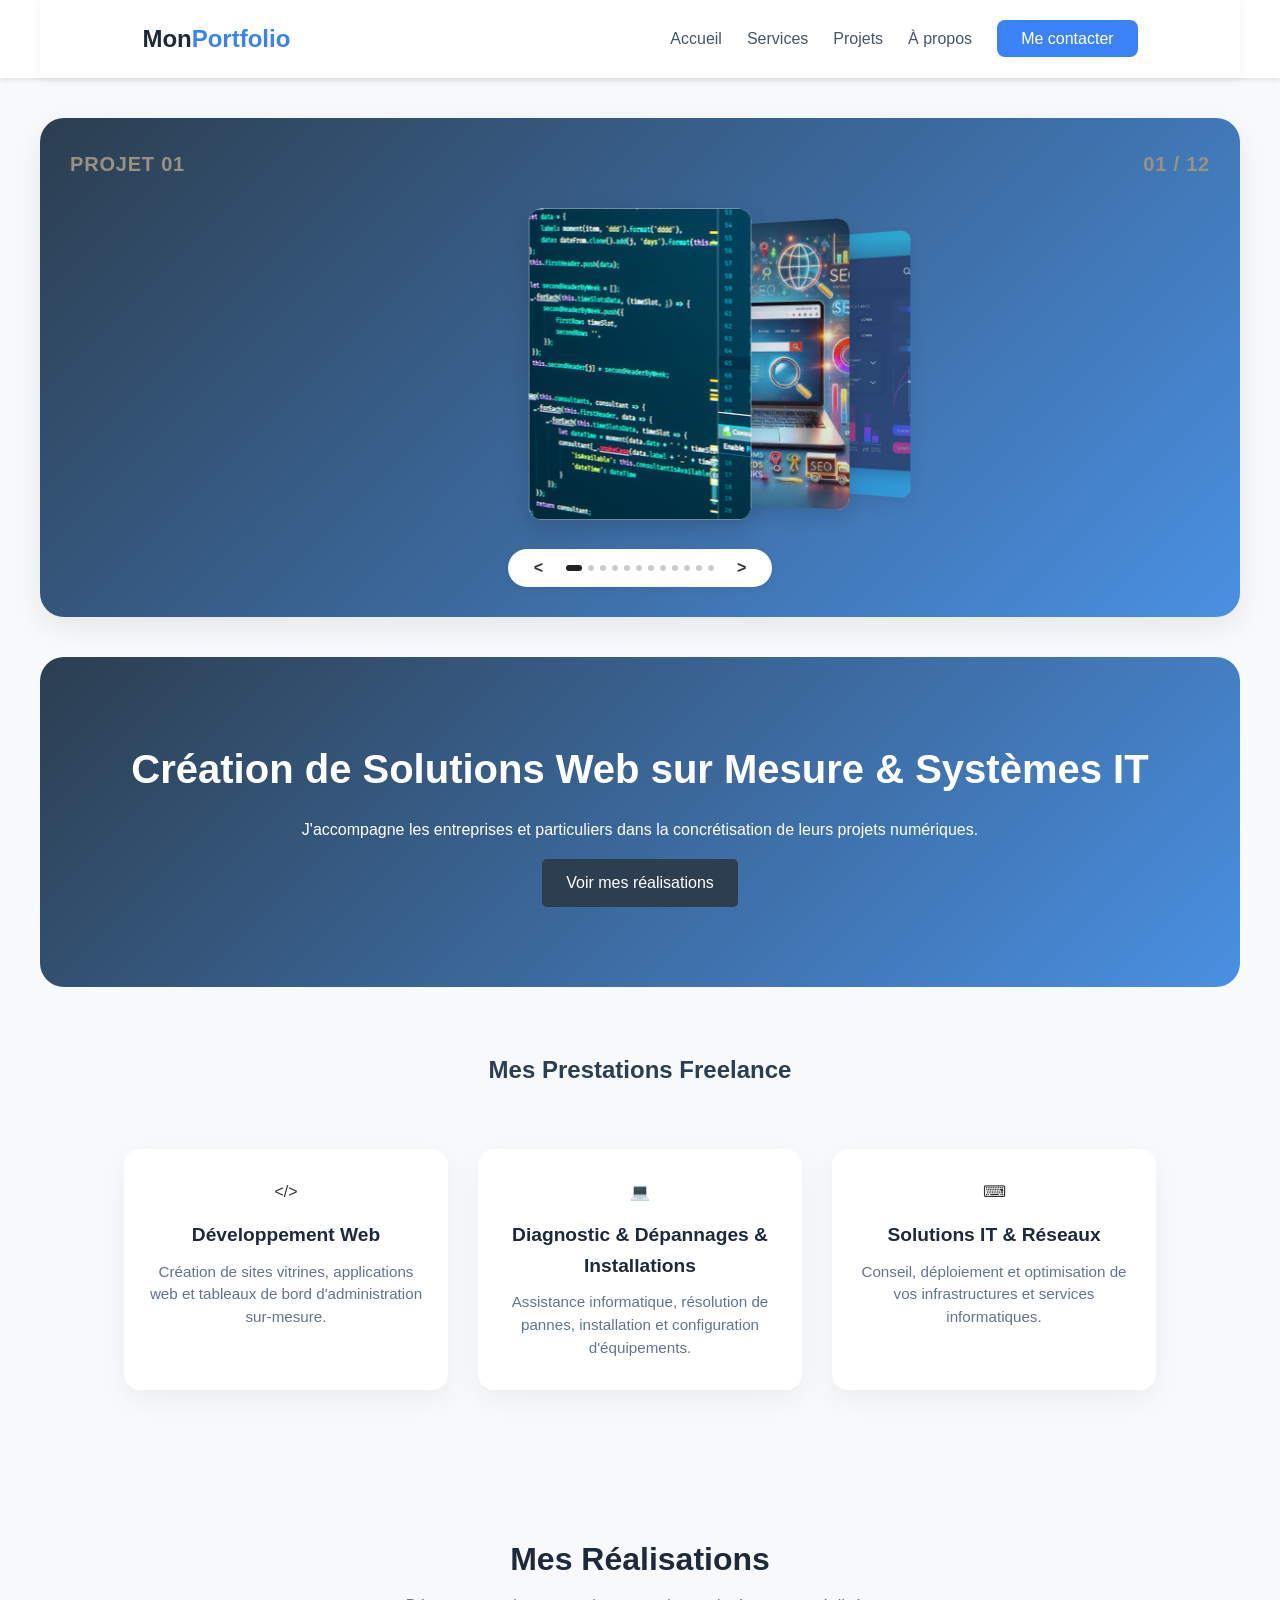
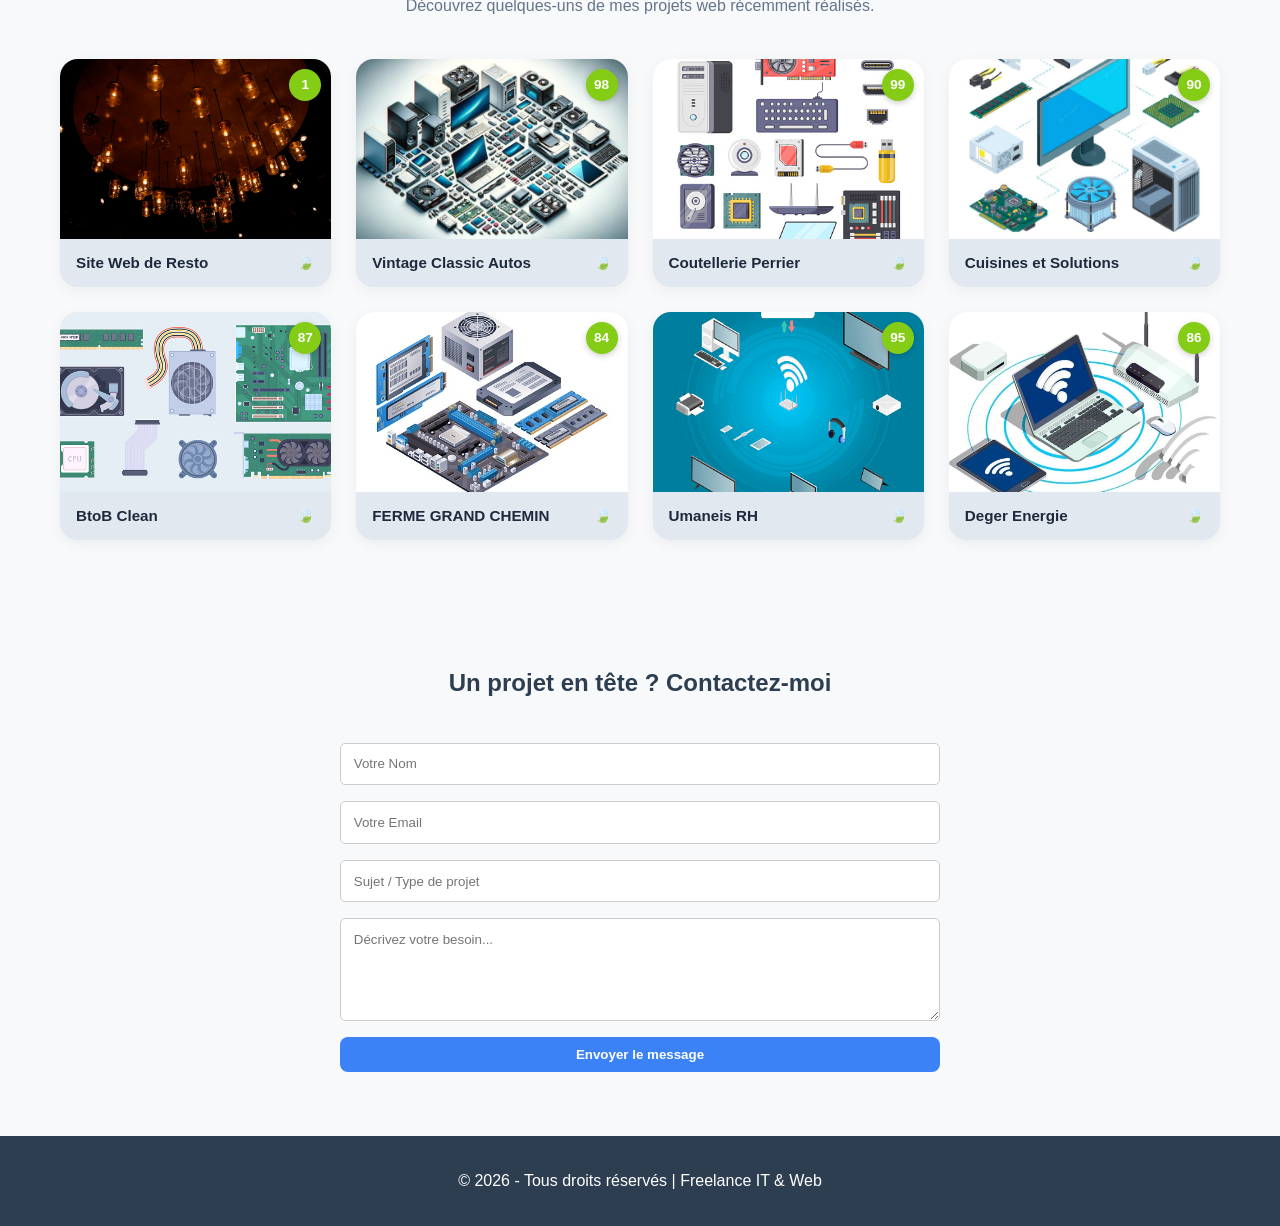
==== index.html @ 26cec304 "Add files via upload" ====
<!DOCTYPE html>
<html lang="fr">
<head>
    <meta charset="UTF-8">
    <meta name="viewport" content="width=device-width, initial-scale=1.0">
    <title>Mon Portfolio Freelance | Développeur Web & IT</title>
    <link rel="stylesheet" href="style.css">
    <!-- Font Awesome pour les icônes -->
    <link rel="stylesheet" href="https://cdnjs.cloudflare.com/ajax/libs/font-awesome/6.0.0/css/all.min.css">
</head>
<body>

    <!-- Navigation -->
    <header>
        <nav class="navbar">
            <div class="logo">Mon<span>Portfolio</span></div>
            <ul class="nav-links">
                <li><a href="#accueil">Accueil</a></li>
                <li><a href="#services">Services</a></li>
                <li><a href="#projets">Projets</a></li>
                <li><a href="#apropos">À propos</a></li>
                <li><a href="#contact" class="btn-primary">Me contacter</a></li>
            </ul>
        </nav>
    </header>




<div class="gallery-container">
    <!-- En-tête avec compteur dynamique -->
    <div class="gallery-header">
        <span class="frame-label" id="frameLabel">PROJET 01</span>
        <span class="frame-count" id="frameCount">01 / 05</span>
    </div>

    <!-- Conteneur des cartes 3D -->
    <div class="stage" id="stage">
        <!-- Les cartes d'images seront générées/mises à jour par JavaScript -->
    </div>

    <!-- Barre de contrôle avec les flèches -->
    <div class="gallery-controls">
        <button class="nav-btn" id="prevBtn">&lt;</button>
        <div class="dots-container" id="dotsContainer">
            <!-- Les points de pagination -->
        </div>
        <button class="nav-btn" id="nextBtn">&gt;</button>
    </div>
</div>















    <!-- Hero Section -->
    <section id="accueil" class="hero">
        <div class="hero-content">
            <h1>Création de Solutions Web sur Mesure & Systèmes IT</h1>
            <p>J'accompagne les entreprises et particuliers dans la concrétisation de leurs projets numériques.</p>
            <a href="#projets" class="btn-secondary">Voir mes réalisations</a>
        </div>
    </section>

    <!-- Services -->
<section id="services" class="services">
    <h2>Mes Prestations Freelance</h2>

    <div class="services-container">

        <!-- Carte 1 -->
        <a href="web.html" class="service-card">
            <div class="service-icon">&lt;/&gt;</div>
            <h3>Développement Web</h3>
            <p>Création de sites vitrines, applications web et tableaux de bord d'administration sur-mesure.</p>
        </a>

        <!-- Carte 2 -->
        <a href="depannage.html" class="service-card">
            <div class="service-icon">&#128187;</div>
            <h3>Diagnostic &amp; Dépannages &amp; Installations</h3>
            <p>Assistance informatique, résolution de pannes, installation et configuration d'équipements.</p>
        </a>

        <!-- Carte 3 -->
        <a href="reseaux.html" class="service-card">
            <div class="service-icon">&#9000;</div>
            <h3>Solutions IT &amp; Réseaux</h3>
            <p>Conseil, déploiement et optimisation de vos infrastructures et services informatiques.</p>
        </a>

    </div>
</section>






<!-- Section Mes Réalisations / Projets -->
<section id="projets" class="projects-section">
    <h2>Mes Réalisations</h2>
    <p class="section-subtitle">Découvrez quelques-uns de mes projets web récemment réalisés.</p>

    <div class="projects-grid">

        <!-- Projet 1 -->
        <a href="https://curiositesmax-art.github.io/cr-ation-siteweb/" target="_blank" rel="noopener noreferrer" class="project-card">
            <div class="project-image-wrapper">
                <img src="image30.jpg" alt="Chamard Optique">
                <span class="project-badge">1</span>
            </div>
            <div class="project-footer">
                <span class="project-title">Site Web de Resto</span>
                <span class="project-leaf-icon">&#127811;</span>
            </div>
        </a>

        <!-- Projet 2 -->
        <a href="https://www.exemple2.com" target="_blank" rel="noopener noreferrer" class="project-card">
            <div class="project-image-wrapper">
                <img src="image2.jpg" alt="Vintage Classic Autos">
                <span class="project-badge">98</span>
            </div>
            <div class="project-footer">
                <span class="project-title">Vintage Classic Autos</span>
                <span class="project-leaf-icon">&#127811;</span>
            </div>
        </a>

        <!-- Projet 3 -->
        <a href="https://www.exemple3.com" target="_blank" rel="noopener noreferrer" class="project-card">
            <div class="project-image-wrapper">
                <img src="image3.jpg" alt="Coutellerie Perrier">
                <span class="project-badge">99</span>
            </div>
            <div class="project-footer">
                <span class="project-title">Coutellerie Perrier</span>
                <span class="project-leaf-icon">&#127811;</span>
            </div>
        </a>

        <!-- Projet 4 -->
        <a href="https://www.exemple4.com" target="_blank" rel="noopener noreferrer" class="project-card">
            <div class="project-image-wrapper">
                <img src="image4.jpg" alt="Cuisines et Solutions">
                <span class="project-badge">90</span>
            </div>
            <div class="project-footer">
                <span class="project-title">Cuisines et Solutions</span>
                <span class="project-leaf-icon">&#127811;</span>
            </div>
        </a>

        <!-- Projet 5 -->
        <a href="https://www.exemple5.com" target="_blank" rel="noopener noreferrer" class="project-card">
            <div class="project-image-wrapper">
                <img src="image5.jpg" alt="BtoB Clean">
                <span class="project-badge">87</span>
            </div>
            <div class="project-footer">
                <span class="project-title">BtoB Clean</span>
                <span class="project-leaf-icon">&#127811;</span>
            </div>
        </a>

        <!-- Projet 6 -->
        <a href="https://www.exemple6.com" target="_blank" rel="noopener noreferrer" class="project-card">
            <div class="project-image-wrapper">
                <img src="image6.jpg" alt="FERME GRAND CHEMIN">
                <span class="project-badge">84</span>
            </div>
            <div class="project-footer">
                <span class="project-title">FERME GRAND CHEMIN</span>
                <span class="project-leaf-icon">&#127811;</span>
            </div>
        </a>

        <!-- Projet 7 -->
        <a href="https://www.exemple7.com" target="_blank" rel="noopener noreferrer" class="project-card">
            <div class="project-image-wrapper">
                <img src="image7.jpg" alt="Umaneis RH">
                <span class="project-badge">95</span>
            </div>
            <div class="project-footer">
                <span class="project-title">Umaneis RH</span>
                <span class="project-leaf-icon">&#127811;</span>
            </div>
        </a>

        <!-- Projet 8 -->
        <a href="https://www.exemple8.com" target="_blank" rel="noopener noreferrer" class="project-card">
            <div class="project-image-wrapper">
                <img src="image8.jpg" alt="Deger Energie">
                <span class="project-badge">86</span>
            </div>
            <div class="project-footer">
                <span class="project-title">Deger Energie</span>
                <span class="project-leaf-icon">&#127811;</span>
            </div>
        </a>

    </div>
</section>







    <!-- Portfolio / Projets 
    <section id="projets" class="portfolio">
        <h2>Mes Réalisations</h2>
        <div class="portfolio-grid">
            <!-- Projet 1 
            <div class="project-card">
                <img src="images/dashboard-preview.png" alt="Dashboard d'administration web">
                <div class="project-info">
                    <h3>Dashboard d'Administration Responsive</h3>
                    <p>Interface de gestion moderne développée en HTML, CSS et JavaScript avec suivi des ventes et statistiques.</p>
                    <div class="tags">
                        <span>HTML5</span>
                        <span>CSS3</span>
                        <span>JavaScript</span>
                    </div>
                </div>
            </div>
            <!-- Projet 2 (Exemple) 
            <div class="project-card">
                <img src="images/site-vitrine.png" alt="Site Web Pro">
                <div class="project-info">
                    <h3>Application & Application Web</h3>
                    <p>Développement d'interfaces et intégrations d'outils métiers.</p>
                    <div class="tags">
                        <span>Web</span>
                        <span>UI/UX</span>
                    </div>
                </div>
            </div>
        </div>
    </section>


     -->

    <!-- Formulaire de Contact -->
    <section id="contact" class="contact">
        <h2>Un projet en tête ? Contactez-moi</h2>
        <form class="contact-form">
            <input type="text" placeholder="Votre Nom" required>
            <input type="email" placeholder="Votre Email" required>
            <input type="text" placeholder="Sujet / Type de projet">
            <textarea placeholder="Décrivez votre besoin..." rows="5" required></textarea>
            <button type="submit" class="btn-primary">Envoyer le message</button>
        </form>
    </section>

    <footer>
        <p>&copy; 2026 - Tous droits réservés | Freelance IT & Web</p>
    </footer>
<script src="script.js"></script>
</body>
</html>
---- style.css ----
/* Base Styles */
* {
    margin: 0;
    padding: 0;
    box-sizing: border-box;
    font-family: 'Segoe UI', Tahoma, Geneva, Verdana, sans-serif;
}

body {
    color: #333;
    line-height: 1.6;
    background-color: #f8f9fa;
}

/* Header & Nav */
header {
    background: #fff;
    box-shadow: 0 2px 5px rgba(0,0,0,0.1);
    position: sticky;
    top: 0;
    z-index: 1000;
}

.navbar {
    display: flex;
    justify-content: space-between;
    align-items: center;
    padding: 1rem 5%;
    max-width: 1200px;
    margin: 0 auto;
}

.logo {
    font-size: 1.5rem;
    font-weight: bold;
    color: #2c3e50;
}

.logo span {
    color: #4a90e2;
}

.nav-links {
    display: flex;
    list-style: none;
    align-items: center;
    gap: 1.5rem;
}

.nav-links a {
    text-decoration: none;
    color: #555;
    font-weight: 500;
    transition: color 0.3s;
}

.nav-links a:hover {
    color: #4a90e2;
}

/* Buttons */
.btn-primary {
    background: #4a90e2;
    color: #fff !important;
    padding: 0.5rem 1.2rem;
    border-radius: 5px;
    border: none;
    cursor: pointer;
}

.btn-secondary {
    display: inline-block;
    background: #2c3e50;
    color: #fff;
    padding: 0.7rem 1.5rem;
    border-radius: 5px;
    text-decoration: none;
    margin-top: 1rem;
}










/* Style du conteneur global */
.gallery-container {
    background: linear-gradient(135deg, #2c3e50, #4a90e2);
    
    border-radius: 24px;
    padding: 30px;
    max-width: 1200px;
    margin: 40px auto;
    box-shadow: 0 10px 30px rgba(0,0,0,0.08);
    font-family: 'Segoe UI', Tahoma, sans-serif;
}

.gallery-header {
    display: flex;
    justify-content: space-between;
    margin-bottom: 1.5rem;
    font-size: 20px;
    letter-spacing: 0.04em;
    color: #9a9184;
    font-weight: 600;
}
 




/* Zone 3D */
.stage {
    position: relative;
    height: 320px;
    perspective: 1000px;
    display: flex;
    justify-content: center;
    align-items: center;
    margin-bottom: 25px;
}

/* Cartes d'images */
.card {
    position: absolute;
    width: 200px;
    height: 280px;
    border-radius: 12px;
    overflow: hidden;
    transition: transform 0.5s cubic-bezier(0.25, 1, 0.5, 1), opacity 0.5s ease;
    box-shadow: 0 8px 20px rgba(0, 0, 0, 0.15);
    background-color: #fff;
}

.card img {
    width: 100%;
    height: 100%;
    object-fit: cover;
}

/* Positions 3D */
.card.active {
    transform: translateZ(100px) rotateY(0deg);
    z-index: 5;
    opacity: 1;
}

.card.left-1 {
    transform: translateX(-110px) translateZ(0px) rotateY(25deg);
    z-index: 4;
    opacity: 0.85;
}

.card.left-2 {
    transform: translateX(-200px) translateZ(-100px) rotateY(35deg);
    z-index: 3;
    opacity: 0.5;
}

.card.right-1 {
    transform: translateX(110px) translateZ(0px) rotateY(-25deg);
    z-index: 4;
    opacity: 0.85;
}

.card.right-2 {
    transform: translateX(200px) translateZ(-100px) rotateY(-35deg);
    z-index: 3;
    opacity: 0.5;
}

.card.hidden {
    opacity: 0;
    pointer-events: none;
    transform: translateZ(-200px);
}









/* 1. On augmente la hauteur de la zone du carrousel (de 300px à 420px) 
.stage {
    position: relative;
    height: 420px;
    display: flex;
    justify-content: center;
    align-items: center;
    perspective: 1000px;
    margin: 20px 0;
}

/* 2. On augmente la taille des cartes (de 180x250px à 240x350px par exemple) 
.card {
    position: absolute;
    width: 240px;
    height: 350px;
    border-radius: 16px;
    overflow: hidden;
    background: #fff;
    box-shadow: 0 10px 25px rgba(0, 0, 0, 0.25);
    transition: all 0.5s ease-in-out;
}

/* 3. Ajuster les positions et zoom (scale) selon l'état des cartes 
.card.active {
    transform: translateX(0) scale(1.1) zIndex(5);
    opacity: 1;
    z-index: 5;
}

.card.left-1 {
    transform: translateX(-140px) scale(0.9);
    opacity: 0.85;
    z-index: 4;
}

.card.right-1 {
    transform: translateX(140px) scale(0.9);
    opacity: 0.85;
    z-index: 4;
}

.card.left-2 {
    transform: translateX(-260px) scale(0.75);
    opacity: 0.6;
    z-index: 3;
}

.card.right-2 {
    transform: translateX(260px) scale(0.75);
    opacity: 0.6;
    z-index: 3;
}

.card.hidden {
    opacity: 0;
    pointer-events: none;
}


*/


/* Contrôles et flèches < > */
.gallery-controls {
    display: flex;
    align-items: center;
    justify-content: center;
    gap: 15px;
    background: #ffffff;
    padding: 8px 18px;
    border-radius: 30px;
    width: fit-content;
    margin: 20px auto 0 auto;
    box-shadow: 0 2px 8px rgba(0,0,0,0.05);
}

.nav-btn {
    border: none;
    background: transparent;
    cursor: pointer;
    color: #333;
    font-size: 16px;
    font-weight: bold;
    padding: 2px 8px;
    transition: color 0.2s;
}

.nav-btn:hover {
    color: #4a90e2;
}

.dots-container {
    display: flex;
    align-items: center;
    gap: 6px;
}

.dot {
    width: 6px;
    height: 6px;
    background-color: #ccc;
    border-radius: 50%;
    transition: all 0.3s ease;
}

.dot.active-dot {
    width: 16px;
    background-color: #222;
    border-radius: 10px;
}










/* Hero Section */
.hero {
    background: linear-gradient(135deg, #2c3e50, #4a90e2);
    border-radius: 24px;
    padding: 30px;
    color: #fff;
    text-align: center;
    padding: 5rem 1rem;
}

.hero h1 {
    font-size: 2.5rem;
    margin-bottom: 1rem;
}

/* Sections */
section {
    padding: 4rem 5%;
    max-width: 1200px;
    margin: 0 auto;
}

h2 {
    text-align: center;
    margin-bottom: 2.5rem;
    color: #2c3e50;
}

/* Services */
.services-grid {
    display: grid;
    grid-template-columns: repeat(auto-fit, minmax(280px, 1fr));
    gap: 2rem;
}

.service-card {
    background: #fff;
    padding: 2rem;
    border-radius: 8px;
    text-align: center;
    box-shadow: 0 4px 6px rgba(0,0,0,0.05);
}

.service-card i {
    font-size: 2.5rem;
    color: #4a90e2;
    margin-bottom: 1rem;
}






/* ==========================================
   STYLE DE LA SECTION PROJETS / RÉALISATIONS
   ========================================== */
.projects-section {
    max-width: 1200px;
    margin: 60px auto;
    padding: 0 20px;
    text-align: center;
}

.projects-section h2 {
    font-size: 2rem;
    color: #1e293b;
    margin-bottom: 8px;
}

.section-subtitle {
    color: #64748b;
    font-size: 1rem;
    margin-bottom: 40px;
}

/* Grille responsive : 4 cartes par ligne sur écran large */
.projects-grid {
    display: grid;
    grid-template-columns: repeat(auto-fill, minmax(260px, 1fr));
    gap: 25px;
}

/* Structure de la carte projet */
.project-card {
    background: #e2e8f0;
    border-radius: 18px;
    overflow: hidden;
    text-decoration: none;
    box-shadow: 0 4px 15px rgba(0, 0, 0, 0.05);
    transition: transform 0.3s ease, box-shadow 0.3s ease;
    display: flex;
    flex-direction: column;
}

.project-card:hover {
    transform: translateY(-6px);
    box-shadow: 0 12px 25px rgba(0, 0, 0, 0.12);
}

/* Zone d'image + Badge */
.project-image-wrapper {
    position: relative;
    width: 100%;
    height: 180px;
    overflow: hidden;
    background-color: #f1f5f9;
}

.project-image-wrapper img {
    width: 100%;
    height: 100%;
    object-fit: cover;
    display: block;
}

/* Badge vert avec le score (ex: 98, 99) */
.project-badge {
    position: absolute;
    top: 10px;
    right: 10px;
    background-color: #84cc16; /* Vert clair */
    color: #ffffff;
    font-weight: 700;
    font-size: 0.85rem;
    width: 32px;
    height: 32px;
    border-radius: 50%;
    display: flex;
    align-items: center;
    justify-content: center;
    box-shadow: 0 2px 6px rgba(0, 0, 0, 0.2);
}

/* Pied de la carte (titre + icône) */
.project-footer {
    background-color: #e2e8f0;
    padding: 12px 16px;
    display: flex;
    justify-content: space-between;
    align-items: center;
}

.project-title {
    color: #1e293b;
    font-weight: 600;
    font-size: 0.95rem;
}

.project-leaf-icon {
    font-size: 0.9rem;
    opacity: 0.8;
}







/* Portfolio 
.portfolio-grid {
    display: grid;
    grid-template-columns: repeat(auto-fit, minmax(320px, 1fr));
    gap: 2rem;
}

.project-card {
    background: #fff;
    border-radius: 8px;
    overflow: hidden;
    box-shadow: 0 4px 6px rgba(0,0,0,0.1);
}

.project-card img {
    width: 100%;
    height: 200px;
    object-fit: cover;
}

.project-info {
    padding: 1.5rem;
}

.tags {
    margin-top: 1rem;
    display: flex;
    gap: 0.5rem;
}

.tags span {
    background: #eef2f5;
    padding: 0.3rem 0.6rem;
    border-radius: 4px;
    font-size: 0.85rem;
    color: #555;
}


*/


/* Form */
.contact-form {
    max-width: 600px;
    margin: 0 auto;
    display: flex;
    flex-direction: column;
    gap: 1rem;
}

.contact-form input, .contact-form textarea {
    padding: 0.8rem;
    border: 1px solid #ccc;
    border-radius: 5px;
    width: 100%;
}

footer {
    text-align: center;
    padding: 2rem;
    background: #2c3e50;
    color: #fff;
}





/* Conteneur principal en alignement horizontal (3 colonnes) */
.services-container {
    display: flex;
    justify-content: center;
    gap: 30px;
    max-width: 1200px;
    margin: 0 auto;
    padding: 20px;
}

/* Style de la carte cliquable */
.service-card {
    flex: 1;
    background: #ffffff;
    border-radius: 16px;
    padding: 30px 20px;
    text-align: center;
    text-decoration: none; /* Enlève le soulignement du lien */
    color: inherit;         /* Conserve la couleur du texte d'origine */
    box-shadow: 0 10px 30px rgba(0, 0, 0, 0.05);
    transition: transform 0.3s ease, box-shadow 0.3s ease;
    display: flex;
    flex-direction: column;
    align-items: center;
}

/* Effet au survol de la souris */
.service-card:hover {
    transform: translateY(-8px);
    box-shadow: 0 15px 35px rgba(0, 0, 0, 0.1);
}

.service-card h3 {
    margin: 15px 0 10px 0;
    font-size: 1.2rem;
    color: #1e293b;
}

.service-card p {
    font-size: 0.95rem;
    color: #64748b;
    line-height: 1.5;
}

/* ==========================================
   STYLE DE LA NAVIGATION (HEADER)
   ========================================== */
.navbar {
    display: flex;
    justify-content: space-between;
    align-items: center;
    padding: 20px 8%;
    background-color: #ffffff;
    box-shadow: 0 2px 10px rgba(0, 0, 0, 0.05);
}

.navbar .logo {
    font-size: 1.5rem;
    font-weight: 700;
    color: #1e293b;
}

.navbar .logo span {
    color: #3b82f6;
}

.nav-links {
    display: flex;
    align-items: center;
    gap: 25px;
}

.nav-links a {
    text-decoration: none;
    color: #475569;
    font-weight: 500;
    transition: color 0.3s ease;
}

.nav-links a:hover {
    color: #3b82f6;
}

.btn-contact {
    background-color: #3b82f6;
    color: #ffffff !important;
    padding: 8px 18px;
    border-radius: 8px;
    transition: background-color 0.3s ease !important;
}

.btn-contact:hover {
    background-color: #2563eb;
}



/* ==========================================
   STYLE DE LA PAGE DE DÉTAIL DES SERVICES
   ========================================== */
.page-detail-container {
    max-width: 1200px;
    margin: 50px auto;
    padding: 0 0px;
}

.page-detail-card {
    background: #ffffff;
    border-radius: 20px;
    padding: 40px;
    box-shadow: 0 10px 30px rgba(0, 0, 0, 0.06);
    text-align: center;
}

.service-icon-large {
    font-size: 3rem;
    color: #3b82f6;
    font-weight: bold;
    margin-bottom: 15px;
}

.page-detail-card h1 {
    font-size: 2.2rem;
    color: #1e293b;
    margin-bottom: 10px;
}

.page-detail-card .subtitle {
    font-size: 1.1rem;
    color: #64748b;
    margin-bottom: 35px;
}

.page-detail-card h2 {
    font-size: 1.4rem;
    color: #1e293b;
    text-align: left;
    margin-bottom: 20px;
    border-bottom: 2px solid #f1f5f9;
    padding-bottom: 10px;
}

.features-grid {
    display: flex;
    flex-direction: column;
    gap: 20px;
    text-align: left;
    margin-bottom: 40px;
}

.feature-item {
    display: flex;
    align-items: flex-start;
    gap: 15px;
    background: #f8fafc;
    padding: 18px 20px;
    border-radius: 12px;
}

.check-icon {
    background: #e0f2fe;
    color: #0284c7;
    width: 28px;
    height: 28px;
    border-radius: 50%;
    display: flex;
    align-items: center;
    justify-content: center;
    font-weight: bold;
    flex-shrink: 0;
}

.feature-item h3 {
    margin: 0 0 5px 0;
    font-size: 1.05rem;
    color: #0f172a;
}

.feature-item p {
    margin: 0;
    font-size: 0.95rem;
    color: #64748b;
}

/* Zone des boutons de retour et d'action */
.action-zone {
    display: flex;
    justify-content: space-between;
    align-items: center;
    flex-wrap: wrap;
    gap: 15px;
    margin-top: 20px;
}

.btn-back {
    text-decoration: none;
    color: #64748b;
    font-weight: 600;
    padding: 10px 20px;
    border-radius: 8px;
    border: 1px solid #cbd5e1;
    transition: all 0.3s ease;
}

.btn-back:hover {
    background: #f1f5f9;
    color: #1e293b;
}

.btn-primary {
    text-decoration: none;
    background: #3b82f6;
    color: #ffffff;
    font-weight: 600;
    padding: 10px 24px;
    border-radius: 8px;
    transition: background 0.3s ease;
}

.btn-primary:hover {
    background: #2563eb;
}

/* Style pour adapter les images dans la page de détail */
.page-detail-card img {
    max-width: 100%;       /* L'image ne dépassera jamais de la largeur du bloc */
    width: 100%;           /* Remplit le bloc de manière fluide */
    height: 500px;         /* Hauteur fixe pour un rendu propre (ajustable) */
    object-fit: cover;     /* Recadre l'image sans la déformer/étirer */
    border-radius: 12px;   /* Bords arrondis modernes */
    margin: 20px 0 30px;   /* Espacement au-dessus et en-dessous de l'image */
    box-shadow: 0 4px 15px rgba(0, 0, 0, 0.08); /* Légère ombre */
}
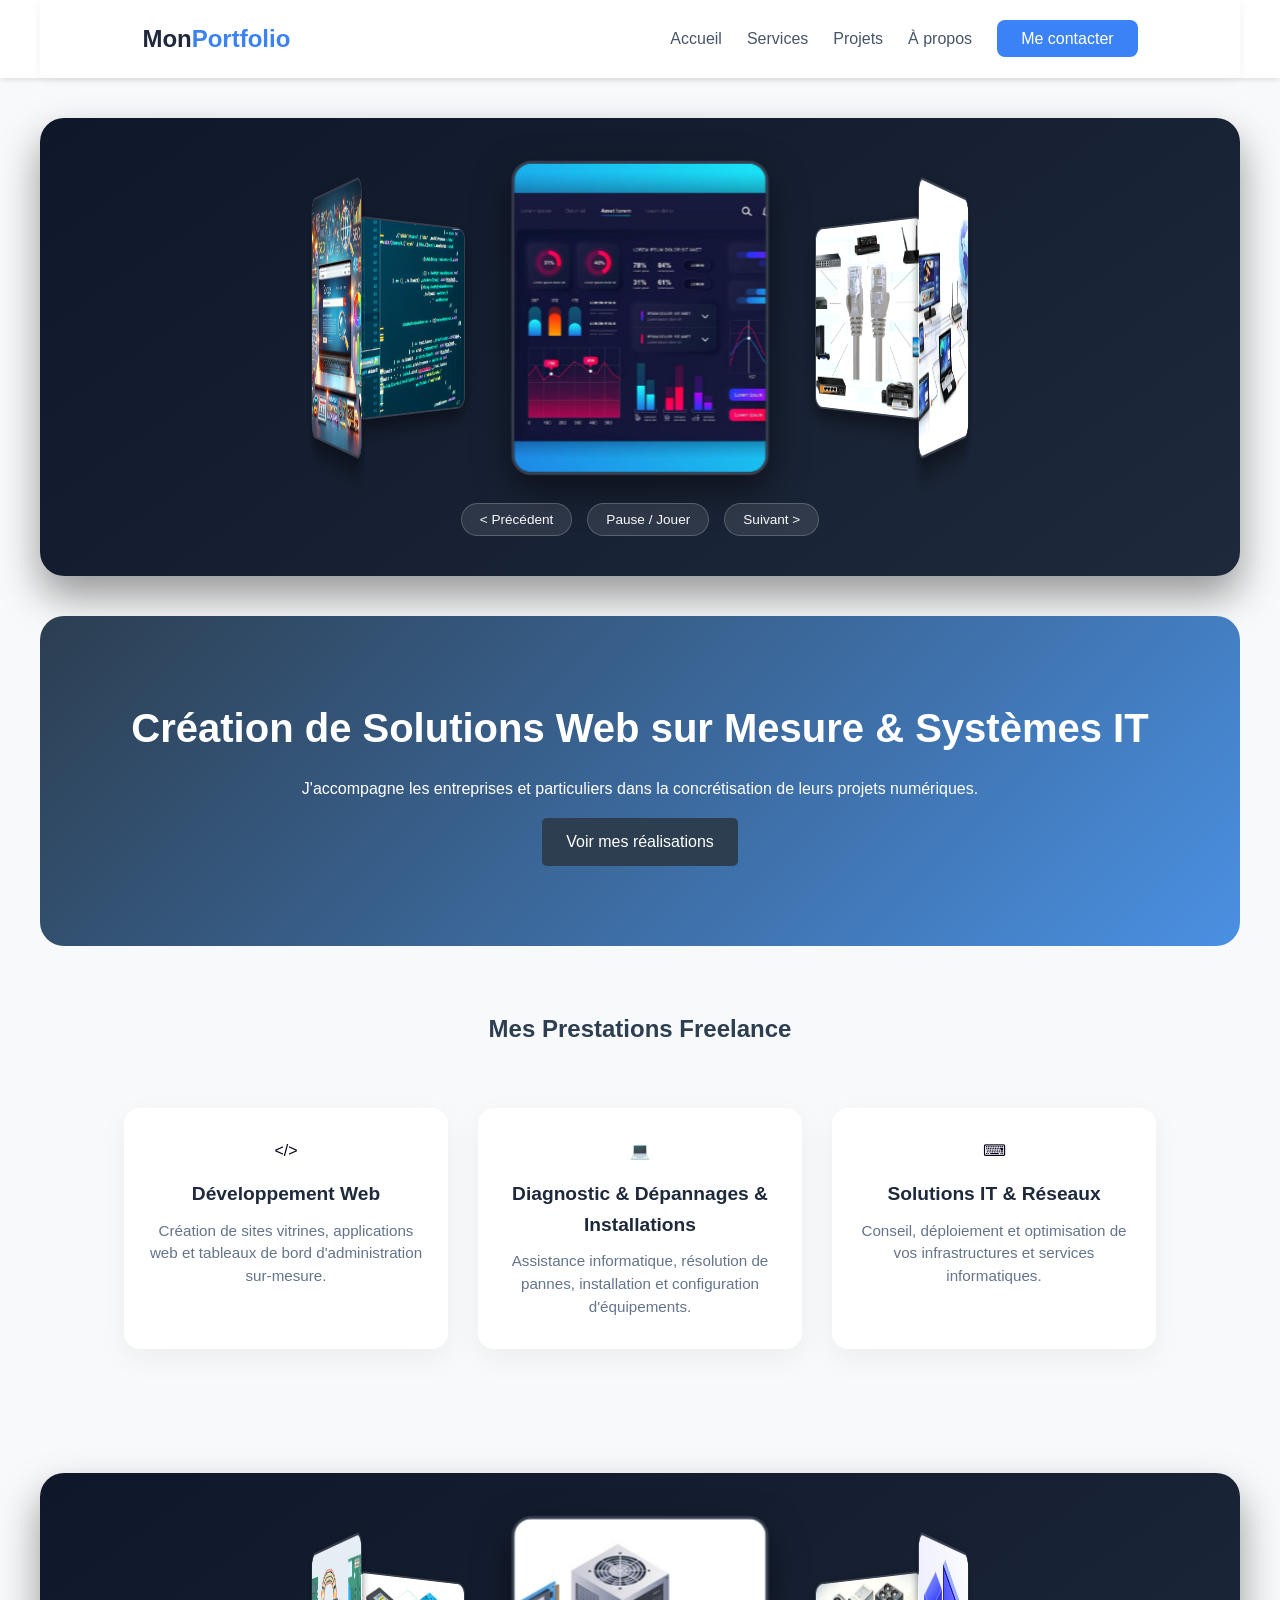
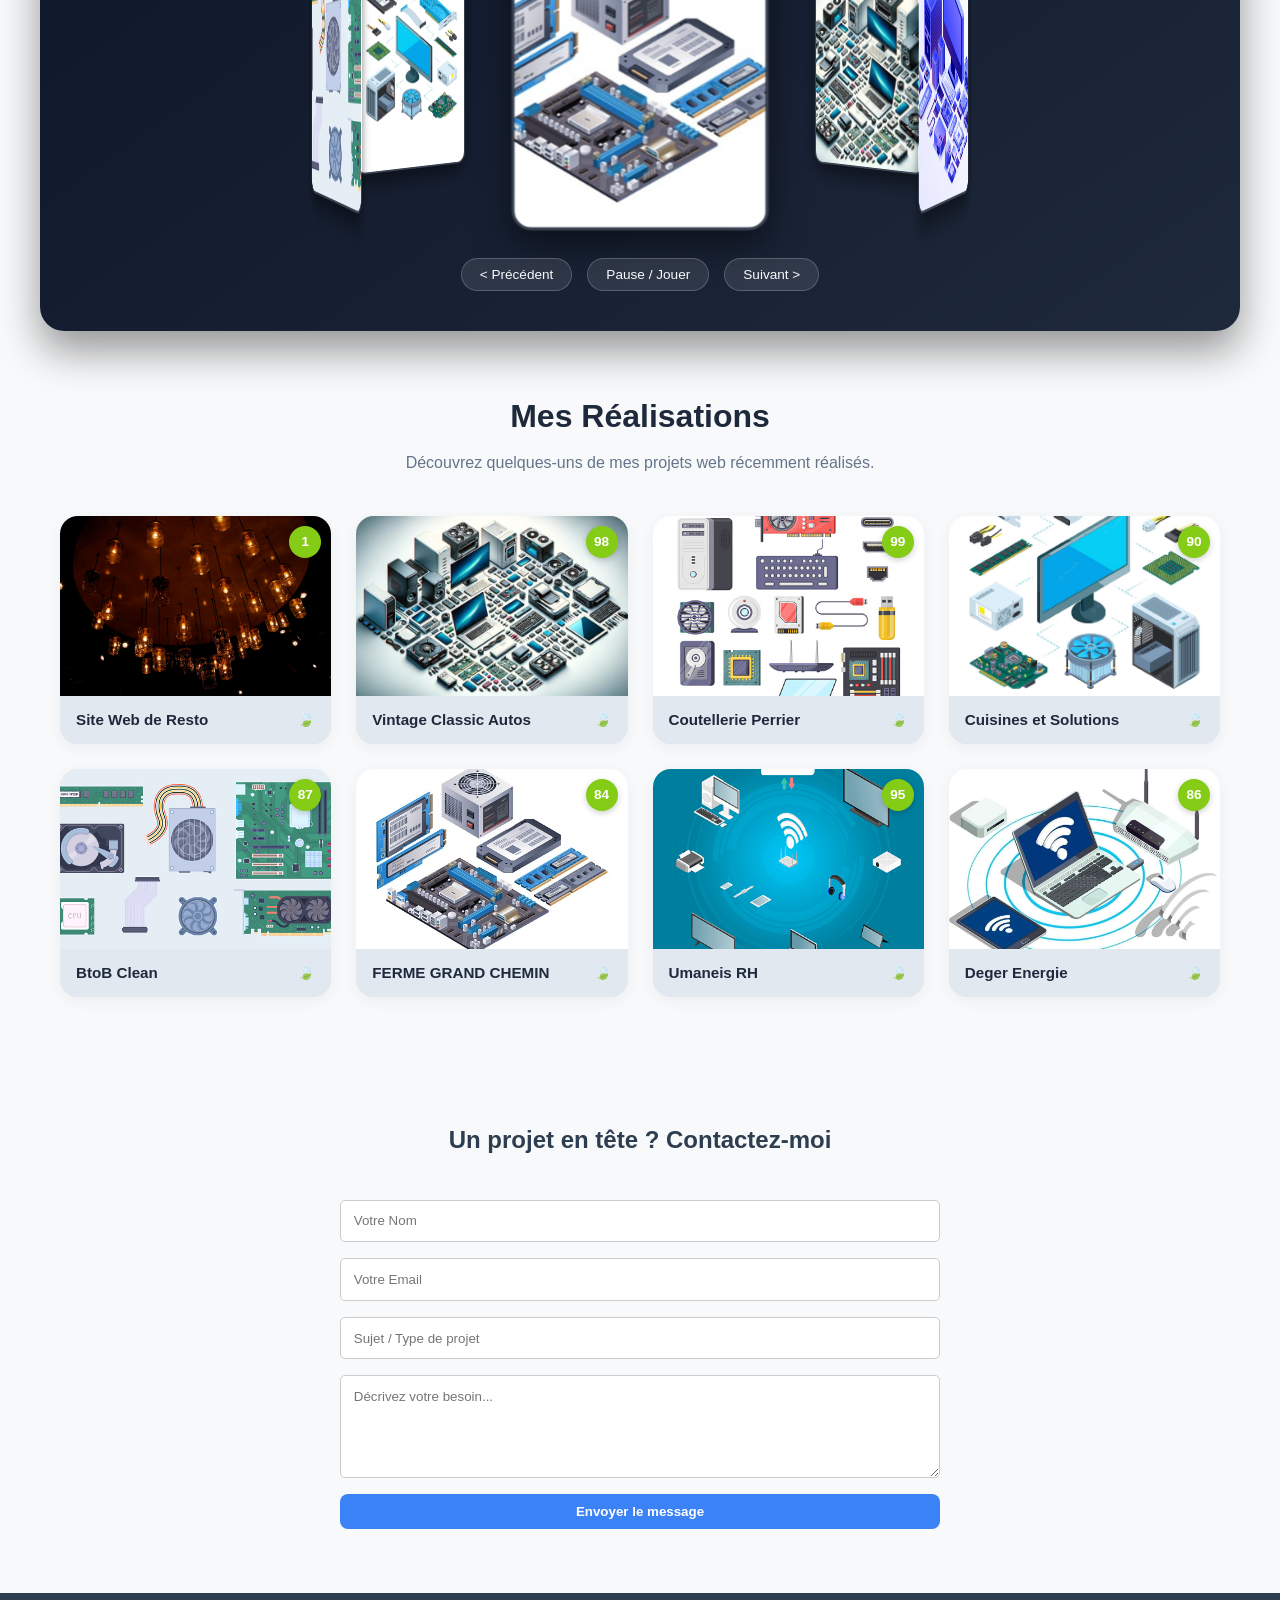
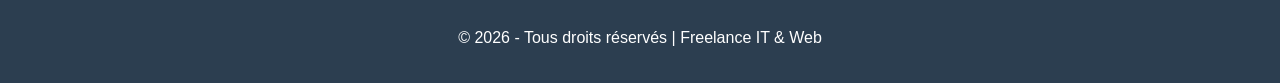
==== commit 523cfa18: "Add files via upload" ====
--- a/index.html
+++ b/index.html
@@ -27,23 +27,83 @@
 
 
 
+<!-- NOUVEAU CARROUSEL 3D - NOMS DE CLASSES UNIQUES POUR ÉVITER LES CONFLITS -->
+<div class="my-3d-carrousel-section">
+  
+  <div class="my-3d-carrousel-container">
+    <div class="my-3d-carrousel-box" id="3dCarrouselBox">
+      <span style="--i:1;"><img src="image10.jpg" alt="Projet 1"></span>
+      <span style="--i:2;"><img src="image11.jpg" alt="Projet 2"></span>
+      <span style="--i:3;"><img src="image12.jpg" alt="Projet 3"></span>
+      <span style="--i:4;"><img src="image13.jpg" alt="Projet 4"></span>
+      <span style="--i:5;"><img src="image14.jpg" alt="Projet 5"></span>
+      <span style="--i:6;"><img src="image15.jpg" alt="Projet 6"></span>
+    </div>
+  </div>
+
+  <!-- Contrôles séparés en bas -->
+  <div class="my-3d-controls">
+    <button class="my-3d-btn" id="prevBtn3D">&lt; Précédent</button>
+    <button class="my-3d-btn" id="pauseBtn3D">Pause / Jouer</button>
+    <button class="my-3d-btn" id="nextBtn3D">Suivant &gt;</button>
+  </div>
+
+</div>
+
+
+
+
+
+
+
+<!--
+
+
+<div class="carousel-section">
+  <div class="carousel-container" id="carouselStage">
+    <!-- Les images seront générées dynamiquement 
+  </div>
+
+  <div class="carousel-controls">
+    <button id="prevBtn" class="control-btn">&larr; Précédent</button>
+    <button id="toggleBtn" class="control-btn">Pause / Jouer</button>
+    <button id="nextBtn" class="control-btn">Suivant &rarr;</button>
+  </div>
+</div>
+
+
+
+
+
+
+
+
+
+
+
+
+
+
+
+
+
+
 <div class="gallery-container">
-    <!-- En-tête avec compteur dynamique -->
+    <!-- En-tête avec compteur dynamique 
     <div class="gallery-header">
         <span class="frame-label" id="frameLabel">PROJET 01</span>
         <span class="frame-count" id="frameCount">01 / 05</span>
     </div>
 
-    <!-- Conteneur des cartes 3D -->
     <div class="stage" id="stage">
-        <!-- Les cartes d'images seront générées/mises à jour par JavaScript -->
-    </div>
-
-    <!-- Barre de contrôle avec les flèches -->
+        <!-- Les cartes d'images seront générées/mises à jour par JavaScript 
+    </div>
+
+    <!-- Barre de contrôle avec les flèches 
     <div class="gallery-controls">
         <button class="nav-btn" id="prevBtn">&lt;</button>
         <div class="dots-container" id="dotsContainer">
-            <!-- Les points de pagination -->
+            <!-- Les points de pagination 
         </div>
         <button class="nav-btn" id="nextBtn">&gt;</button>
     </div>
@@ -55,6 +115,32 @@
 
 
 
+
+
+<div class="project-card">
+  <span id="frameLabel" class="project-title">PROJET 01</span>
+  <span id="frameCount" class="project-count">01 / 12</span>
+
+  <!-- Conteneur d'affichage des cartes 
+  <div id="stage" class="slider-container">
+    <div class="card"><img src="" alt="Projet"></div>
+    <div class="card"><img src="" alt="Projet"></div>
+    <div class="card"><img src="" alt="Projet"></div>
+    <div class="card"><img src="" alt="Projet"></div>
+    <div class="card"><img src="" alt="Projet"></div>
+  </div>
+
+  <!-- Barre de contrôle en bas 
+  <div class="slider-controls">
+    <button id="prevBtn" class="nav-btn">&lt;</button>
+    <div id="dotsContainer" class="dots"></div>
+    <button id="nextBtn" class="nav-btn">&gt;</button>
+  </div>
+</div>
+
+
+
+ -->
 
 
 
@@ -101,6 +187,56 @@
 
     </div>
 </section>
+
+
+
+<!--
+
+
+<div class="gallery-container">
+  <div class="gallery-box">
+    <span style="--i:1;"><img src="image1.jpg" alt="Projet 1"></span>
+    <span style="--i:2;"><img src="image2.jpg" alt="Projet 2"></span>
+    <span style="--i:3;"><img src="image3.jpg" alt="Projet 3"></span>
+    <span style="--i:4;"><img src="image4.jpg" alt="Projet 4"></span>
+    <span style="--i:5;"><img src="image5.jpg" alt="Projet 5"></span>
+    <span style="--i:6;"><img src="image6.jpg" alt="Projet 6"></span>
+  </div>
+</div>
+
+
+-->
+
+
+
+
+
+
+
+<!-- NOUVEAU CARROUSEL 3D - NOMS DE CLASSES UNIQUES POUR ÉVITER LES CONFLITS -->
+<div class="my-3d-carrousel-section">
+  
+  <div class="my-3d-carrousel-container">
+    <div class="my-3d-carrousel-box" id="3dCarrouselBox">
+      <span style="--i:1;"><img src="image1.jpg" alt="Projet 1"></span>
+      <span style="--i:2;"><img src="image2.jpg" alt="Projet 2"></span>
+      <span style="--i:3;"><img src="image3.jpg" alt="Projet 3"></span>
+      <span style="--i:4;"><img src="image4.jpg" alt="Projet 4"></span>
+      <span style="--i:5;"><img src="image5.jpg" alt="Projet 5"></span>
+      <span style="--i:6;"><img src="image6.jpg" alt="Projet 6"></span>
+    </div>
+  </div>
+
+  <!-- Contrôles séparés en bas -->
+  <div class="my-3d-controls">
+    <button class="my-3d-btn" id="prevBtn3D">&lt; Précédent</button>
+    <button class="my-3d-btn" id="pauseBtn3D">Pause / Jouer</button>
+    <button class="my-3d-btn" id="nextBtn3D">Suivant &gt;</button>
+  </div>
+
+</div>
+
+
 
 
 
--- a/style.css
+++ b/style.css
@@ -7,7 +7,7 @@
 }
 
 body {
-    color: #333;
+    color: #04021b;
     line-height: 1.6;
     background-color: #f8f9fa;
 }
@@ -81,6 +81,213 @@
 
 
 
+
+
+
+
+
+
+/* ==========================================================================
+   NOUVELLE GALERIE 3D CIRCULAIRE (Totalement isolée des autres styles)
+   ========================================================================== */
+
+/* Section englobante avec fond sombre / dégradé moderne */
+.my-3d-carrousel-section {
+  width: 100%;
+  max-width: 1200px;
+  margin: 40px auto;
+  padding: 40px 20px;
+  background: linear-gradient(145deg, #284892, #1c4586); /* Style sombre/cyber futuriste */
+  border-radius: 24px;
+  box-shadow: 0 20px 40px rgba(0, 0, 0, 0.4);
+  display: flex;
+  flex-direction: column;
+  align-items: center;
+  overflow: hidden;
+  box-sizing: border-box;
+}
+
+/* Zone d'affichage 3D */
+.my-3d-carrousel-container {
+  width: 100%;
+  height: 320px;
+  display: flex;
+  justify-content: center;
+  align-items: center;
+  perspective: 1000px;
+}
+
+/* Boîte cylindrique 3D qui tourne */
+.my-3d-carrousel-box {
+  position: relative;
+  width: 180px;
+  height: 220px;
+  transform-style: preserve-3d;
+  transition: transform 0.8s cubic-bezier(0.25, 1, 0.5, 1);
+  animation: rotate3DGallery 25s linear infinite;
+}
+
+/* Pause automatique quand la souris passe dessus */
+.my-3d-carrousel-box:hover {
+  animation-play-state: paused;
+}
+
+/* Positionnement des 6 images en cercle 3D (360deg / 6 = 60deg) */
+.my-3d-carrousel-box span {
+  position: absolute;
+  top: 0;
+  left: 0;
+  width: 100%;
+  height: 100%;
+  transform-origin: center;
+  transform-style: preserve-3d;
+  transform: rotateY(calc(var(--i) * 60deg)) translateZ(300px);
+}
+
+.my-3d-carrousel-box span img {
+  width: 100%;
+  height: 100%;
+  object-fit: cover;
+  border-radius: 14px;
+  border: 2px solid rgba(255, 255, 255, 0.15);
+  box-shadow: 0 10px 25px rgba(0, 0, 0, 0.5);
+  transition: transform 0.3s ease, border-color 0.3s ease;
+}
+
+.my-3d-carrousel-box span img:hover {
+  border-color: #38bdf8;
+  transform: scale(1.05);
+}
+
+/* Animation CSS continue */
+@keyframes rotate3DGallery {
+  0% {
+    transform: rotateY(0deg);
+  }
+  100% {
+    transform: rotateY(360deg);
+  }
+}
+
+/* Style de la barre de boutons en bas */
+.my-3d-controls {
+  display: flex;
+  gap: 15px;
+  margin-top: 25px;
+  z-index: 10;
+}
+
+.my-3d-btn {
+  background: rgba(255, 255, 255, 0.1);
+  color: #f8fafc;
+  border: 1px solid rgba(255, 255, 255, 0.2);
+  padding: 8px 18px;
+  border-radius: 20px;
+  font-size: 0.85em;
+  font-weight: 500;
+  cursor: pointer;
+  backdrop-filter: blur(5px);
+  transition: all 0.3s ease;
+}
+
+.my-3d-btn:hover {
+  background: #38bdf8;
+  color: #0f172a;
+  border-color: #38bdf8;
+  box-shadow: 0 0 12px rgba(56, 189, 248, 0.5);
+}
+
+/* Classe CSS activée par JS si animation en pause */
+.my-3d-carrousel-box.paused {
+  animation-play-state: paused !important;
+}
+
+
+
+
+
+
+
+
+
+
+
+
+
+
+
+
+
+
+
+
+
+
+
+.carousel-section {
+  width: 100%;
+  max-width: 1000px;
+  margin: 40px auto;
+  padding: 40px 20px;
+  background: #0d1117;
+  border-radius: 20px;
+  display: flex;
+  flex-direction: column;
+  align-items: center;
+  overflow: hidden;
+}
+
+.carousel-container {
+  position: relative;
+  width: 100%;
+  height: 320px;
+  display: flex;
+  justify-content: center;
+  align-items: center;
+  perspective: 1200px;
+}
+
+/* Élément clé pour le mouvement : la transition */
+.carousel-card {
+  position: absolute;
+  width: 170px;
+  height: 250px;
+  border-radius: 16px;
+  overflow: hidden;
+  box-shadow: 0 10px 30px rgba(0, 0, 0, 0.6);
+  /* Mouvement fluide lors du changement de position */
+  transition: transform 0.8s cubic-bezier(0.25, 1, 0.5, 1), opacity 0.8s ease;
+  cursor: pointer;
+}
+
+.carousel-card img {
+  width: 100%;
+  height: 100%;
+  object-fit: cover;
+}
+
+.carousel-controls {
+  margin-top: 25px;
+  display: flex;
+  gap: 12px;
+}
+
+.control-btn {
+  background: rgba(255, 255, 255, 0.1);
+  border: 1px solid rgba(255, 255, 255, 0.2);
+  color: #fff;
+  padding: 10px 20px;
+  border-radius: 20px;
+  cursor: pointer;
+  transition: background 0.3s ease;
+}
+
+
+
+
+.control-btn:hover {
+  background: rgba(255, 255, 255, 0.25);
+}
 
 
 
@@ -113,6 +320,12 @@
 
 
 
+
+
+
+
+
+
 /* Zone 3D */
 .stage {
     position: relative;
@@ -250,7 +463,7 @@
 */
 
 
-/* Contrôles et flèches < > */
+/* Contrôles et flèches < > 
 .gallery-controls {
     display: flex;
     align-items: center;
@@ -307,6 +520,159 @@
 
 
 
+.project-card {
+  position: relative;
+  width: 100%;
+  max-width: 900px;
+  height: 420px;
+  margin: 0 auto;
+  padding: 20px;
+  border-radius: 20px;
+  background: linear-gradient(135deg, #2b4c6f 0%, #3a75c4 100%);
+  display: flex;
+  flex-direction: column;
+  justify-content: space-between;
+  align-items: center;
+  box-shadow: 0 10px 30px rgba(0, 0, 0, 0.15);
+  box-sizing: border-box;
+}
+
+.project-title {
+  position: absolute;
+  top: 20px;
+  left: 25px;
+  color: rgba(255, 255, 255, 0.6);
+  font-weight: 600;
+  font-size: 0.85em;
+  letter-spacing: 1px;
+}
+
+.project-count {
+  position: absolute;
+  top: 20px;
+  right: 25px;
+  color: rgba(255, 255, 255, 0.6);
+  font-size: 0.85em;
+  font-weight: 600;
+}
+
+/* Zone slider avec perspective 3D 
+.slider-container {
+  display: flex;
+  justify-content: center;
+  align-items: center;
+  width: 100%;
+  height: 280px;
+  margin-top: 20px;
+  perspective: 1000px;
+  position: relative;
+}
+
+/* Base des cartes 
+.slider-container .card {
+  position: absolute;
+  width: 150px;
+  height: 220px;
+  border-radius: 12px;
+  overflow: hidden;
+  box-shadow: 0 8px 20px rgba(0, 0, 0, 0.3);
+  transition: all 0.5s ease-in-out;
+  cursor: pointer;
+}
+
+.slider-container .card img {
+  width: 100%;
+  height: 100%;
+  object-fit: cover;
+}
+
+/* Styles des positions 3D (2 à gauche, 1 au centre, 2 à droite) 
+.card.pos-2 {
+  transform: translateX(-240px) scale(0.75) rotateY(25deg);
+  opacity: 0.4;
+  z-index: 1;
+}
+
+.card.pos-1 {
+  transform: translateX(-130px) scale(0.88) rotateY(15deg);
+  opacity: 0.75;
+  z-index: 2;
+}
+
+.card.pos-0 {
+  transform: translateX(0) scale(1.1) rotateY(0deg);
+  opacity: 1;
+  z-index: 3;
+  box-shadow: 0 12px 30px rgba(0, 0, 0, 0.45);
+}
+
+.card.pos1 {
+  transform: translateX(130px) scale(0.88) rotateY(-15deg);
+  opacity: 0.75;
+  z-index: 2;
+}
+
+.card.pos2 {
+  transform: translateX(240px) scale(0.75) rotateY(-25deg);
+  opacity: 0.4;
+  z-index: 1;
+}
+
+/* Barre de navigation 
+.slider-controls {
+  display: flex;
+  align-items: center;
+  gap: 12px;
+  background: #ffffff;
+  padding: 8px 18px;
+  border-radius: 30px;
+  box-shadow: 0 4px 12px rgba(0, 0, 0, 0.15);
+  z-index: 10;
+}
+
+.nav-btn {
+  background: none;
+  border: none;
+  font-size: 14px;
+  font-weight: bold;
+  color: #333;
+  cursor: pointer;
+  padding: 0 4px;
+}
+
+.dots {
+  display: flex;
+  align-items: center;
+  gap: 6px;
+}
+
+.dot {
+  width: 6px;
+  height: 6px;
+  background: #ccc;
+  border-radius: 50%;
+  cursor: pointer;
+  transition: all 0.3s ease;
+}
+
+.dot.active {
+  width: 16px;
+  height: 6px;
+  background: #111;
+  border-radius: 10px;
+}
+
+
+
+*/
+
+
+
+
+ 
+
+
+
 
 /* Hero Section */
 .hero {
@@ -344,7 +710,7 @@
 }
 
 .service-card {
-    background: #fff;
+    background: #ffffff;
     padding: 2rem;
     border-radius: 8px;
     text-align: center;
@@ -356,6 +722,210 @@
     color: #4a90e2;
     margin-bottom: 1rem;
 }
+
+
+
+
+
+
+/* Conteneur principal 
+.gallery-container {
+  display: flex;
+  justify-content: center;
+  align-items: center;
+  min-height: 400px;
+  background: #000; /* Fond noir comme sur la capture 
+  overflow: hidden;
+}
+
+/* Boîte 3D animée 
+.gallery-box {
+  position: relative;
+  width: 200px;
+  height: 200px;
+  transform-style: preserve-3d;
+  animation: move 20s linear infinite;
+}
+
+/* Pause de la rotation au survol de la souris 
+.gallery-box:hover {
+  animation-play-state: paused;
+}
+
+/* Chaque image est positionnée en cercle selon son numéro (--i) 
+.gallery-box span {
+  position: absolute;
+  top: 0;
+  left: 0;
+  width: 100%;
+  height: 100%;
+  transform-origin: center;
+  transform-style: preserve-3d;
+  /* Calcule l'angle pour 6 images (360deg / 6 = 60deg) 
+  transform: rotateY(calc(var(--i) * 60deg)) translateZ(350px);
+}
+
+.gallery-box span img {
+  position: absolute;
+  top: 0;
+  left: 0;
+  width: 100%;
+  height: 100%;
+  object-fit: cover;
+  border-radius: 8px;
+  box-shadow: 0 5px 15px rgba(0,0,0,0.5);
+}
+
+/* Keyframes pour la rotation continue 3D 
+@keyframes move {
+  0% {
+    transform: perspective(1000px) rotateY(0deg);
+  }
+  100% {
+    transform: perspective(1000px) rotateY(360deg);
+  }
+}
+
+/* Adaptation pour petit écran mobile 
+@media (max-width: 768px) {
+  .gallery-box {
+    width: 140px;
+    height: 140px;
+  }
+  .gallery-box span {
+    transform: rotateY(calc(var(--i) * 60deg)) translateZ(220px);
+  }
+}
+
+*/
+
+
+
+
+
+
+
+
+
+
+
+
+/* ==========================================================================
+   NOUVELLE GALERIE 3D CIRCULAIRE (Totalement isolée des autres styles)
+   ========================================================================== */
+
+/* Section englobante avec fond sombre / dégradé moderne */
+.my-3d-carrousel-section {
+  width: 100%;
+  max-width: 1200px;
+  margin: 40px auto;
+  padding: 40px 20px;
+  background: linear-gradient(145deg, #0f172a, #1e293b); /* Style sombre/cyber futuriste */
+  border-radius: 24px;
+  box-shadow: 0 20px 40px rgba(0, 0, 0, 0.4);
+  display: flex;
+  flex-direction: column;
+  align-items: center;
+  overflow: hidden;
+  box-sizing: border-box;
+}
+
+/* Zone d'affichage 3D */
+.my-3d-carrousel-container {
+  width: 100%;
+  height: 320px;
+  display: flex;
+  justify-content: center;
+  align-items: center;
+  perspective: 1000px;
+}
+
+/* Boîte cylindrique 3D qui tourne */
+.my-3d-carrousel-box {
+  position: relative;
+  width: 180px;
+  height: 220px;
+  transform-style: preserve-3d;
+  transition: transform 0.8s cubic-bezier(0.25, 1, 0.5, 1);
+  animation: rotate3DGallery 25s linear infinite;
+}
+
+/* Pause automatique quand la souris passe dessus */
+.my-3d-carrousel-box:hover {
+  animation-play-state: paused;
+}
+
+/* Positionnement des 6 images en cercle 3D (360deg / 6 = 60deg) */
+.my-3d-carrousel-box span {
+  position: absolute;
+  top: 0;
+  left: 0;
+  width: 100%;
+  height: 100%;
+  transform-origin: center;
+  transform-style: preserve-3d;
+  transform: rotateY(calc(var(--i) * 60deg)) translateZ(300px);
+}
+
+.my-3d-carrousel-box span img {
+  width: 100%;
+  height: 100%;
+  object-fit: cover;
+  border-radius: 14px;
+  border: 2px solid rgba(255, 255, 255, 0.15);
+  box-shadow: 0 10px 25px rgba(0, 0, 0, 0.5);
+  transition: transform 0.3s ease, border-color 0.3s ease;
+}
+
+.my-3d-carrousel-box span img:hover {
+  border-color: #38bdf8;
+  transform: scale(1.05);
+}
+
+/* Animation CSS continue */
+@keyframes rotate3DGallery {
+  0% {
+    transform: rotateY(0deg);
+  }
+  100% {
+    transform: rotateY(360deg);
+  }
+}
+
+/* Style de la barre de boutons en bas */
+.my-3d-controls {
+  display: flex;
+  gap: 15px;
+  margin-top: 25px;
+  z-index: 10;
+}
+
+.my-3d-btn {
+  background: rgba(255, 255, 255, 0.1);
+  color: #f8fafc;
+  border: 1px solid rgba(255, 255, 255, 0.2);
+  padding: 8px 18px;
+  border-radius: 20px;
+  font-size: 0.85em;
+  font-weight: 500;
+  cursor: pointer;
+  backdrop-filter: blur(5px);
+  transition: all 0.3s ease;
+}
+
+.my-3d-btn:hover {
+  background: #38bdf8;
+  color: #0f172a;
+  border-color: #38bdf8;
+  box-shadow: 0 0 12px rgba(56, 189, 248, 0.5);
+}
+
+/* Classe CSS activée par JS si animation en pause */
+.my-3d-carrousel-box.paused {
+  animation-play-state: paused !important;
+}
+
+
 
 
 
@@ -770,3 +1340,12 @@
     margin: 20px 0 30px;   /* Espacement au-dessus et en-dessous de l'image */
     box-shadow: 0 4px 15px rgba(0, 0, 0, 0.08); /* Légère ombre */
 }
+
+
+
+
+
+
+
+
+
